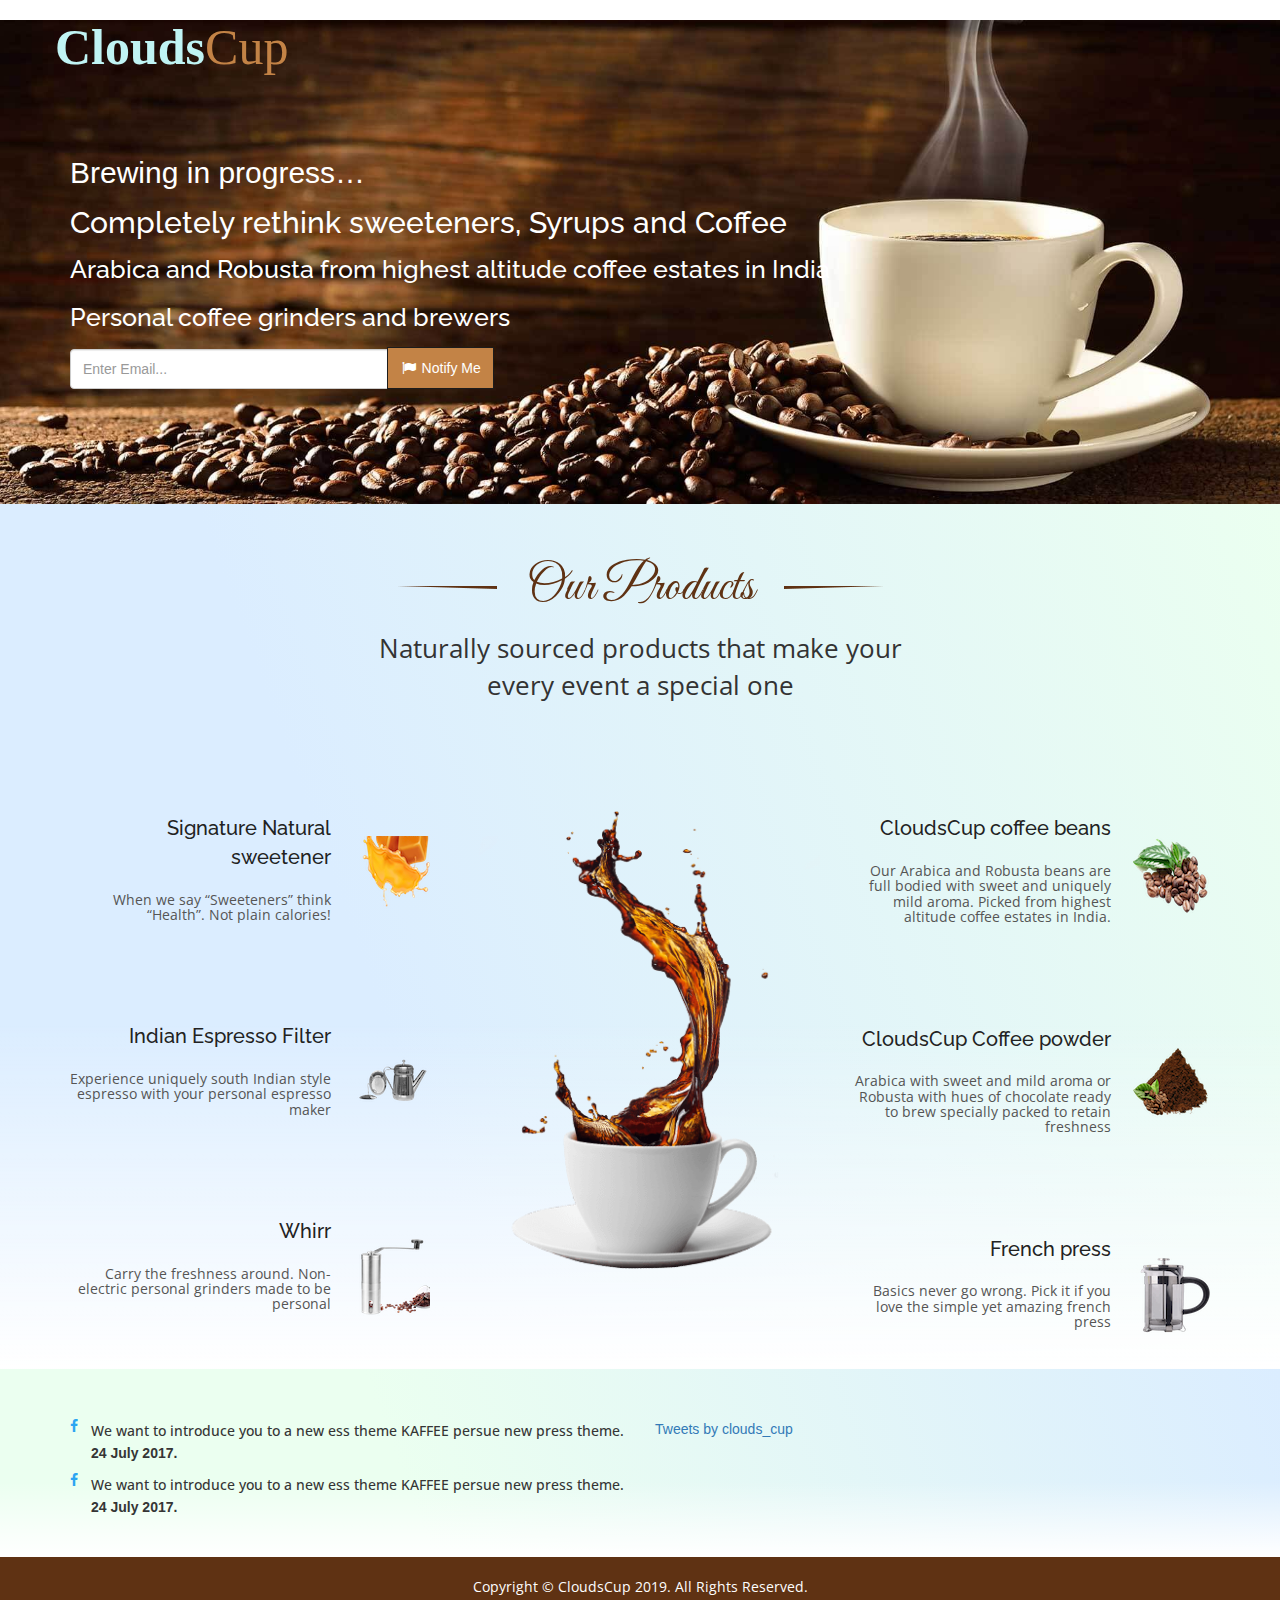
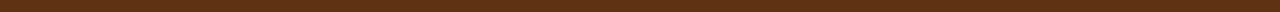
==== index.html @ 1d864129 "Update index.html" ====
﻿﻿<!DOCTYPE html>
<html lang="en">
<head>
<meta charset="UTF-8">
<meta name="viewport" content="width=320, initial-scale=1, user-scalable=yes">
    <title>CloudsCup </title>
    <link rel="icon" href="images/iconlogo.html"/>
    <link href="https://fonts.googleapis.com/css?family=Great+Vibes|Open+Sans:300,400,600,700,800|Raleway:200,300,400,500,600,700,900"
        rel="stylesheet"/>
    <link href="https://fonts.googleapis.com/css?family=Sacramento&amp;subset=latin-ext"
        rel="stylesheet"/>
    <link rel="stylesheet" href="css/bootstrap.min.css"/>
    <link rel="stylesheet" href="css/font-awesome.min.css"/>
    <!--<link rel="stylesheet" href="css/slick.css">-->
    <link rel="stylesheet" href="css/navbar_styleSheet.css"/>
   <!-- <link rel="stylesheet" type="text/css" href="fonts/font/flaticon.css">-->
<!--    <link rel="stylesheet" href="css/venobox.css">-->
    <link rel="stylesheet" href="css/style.css"/>
    <link rel="stylesheet" href="css/media.css"/>
</head>
<body>
    <!-- preloader start  -->
    <!--<div id="spinners">
        <div id="preloader_1">
            <span></span><span></span><span></span><span></span><span></span>
        </div>
    </div>-->
    <!-- preloader end  -->
    <!--  Navbar start-->
    <nav id="header" class="navbar navbar-fixed-top">
    <div id="header-container" class="container navbar-container">
      <div class="navbar-header">

        <a id="brand" class="navbar-brand" href="#">
          <h3 class="logomain"><b>Clouds</b><span class="logosubmain">Cup<span> </span></span></h3>

        </a>
      </div>

    </div>
  </nav>
    <!-- Navbar part end-->
    <!--Banner part start-->
    <section id="banner_part">
    <div class="banner_slide">
      <div class="banner_bg" style="background: url(images/banner.jpg) no-repeat center; background-size: cover">
        
        <div class="container">
          <div class="row">
            <div class="banner_text">
              <div class="col-md-9">
                <h1 class="mb-3 inprogress">Brewing in progress…</h1>

                <h2 class="bannertextone">Completely rethink sweeteners, Syrups and Coffee</h2>
                <h2 class="bannertexttwo">Arabica and Robusta from highest altitude coffee estates in India</h2>
                <h1 class="bannertextthree">Personal coffee grinders and brewers</h1>

                <form name="contactform" method="post" action="send_form_email.php" enctype="multipart/form-data" id="contactForm">
                  <div class="input-group col-md-6  m-t-1">

                    <input type="text" class="form-control" name="email" placeholder="Enter Email..." style="height:40px;">
                    <span class="input-group-btn">

                      <button class="btn btn-search" type="Submit" ><i class="fa fa-flag fa-fw"></i> Notify Me</button>
                    </span>

                  </div>
                </form>
              </div>
            </div>
            <div class="col-md-3">


            </div>
          </div>
        </div>
      </div>
    </div>

  </section>

    <section id="manu_part">
    <div class="container">
      <div class="row">
        <div class="upper_part menu-upper">
          <h4>Our Products</h4>
        </div>
        <div class="menu_part_text">
          <p>
              Naturally sourced products that make your every event a special one
          </p>
        </div>

        <div class="col-md-4 col-sm-6">
          <div class="tahsan tahsan2">
            <div class="cold_coffee margin_top">

              <div class="tahsan4">
                <p>Signature Natural sweetener
                </p>
              </div>
              <div class="clearfix"></div>
              <h6>When we say “Sweeteners” think “Health”. Not plain calories!</h6>


            </div>
            <div class="cold_coffee_img">
              <img src="images/syrup_1.png" alt="cold_coffee" class="img-responsive">
            </div>
          </div>
          <div class="tahsan tahsan2">
            <div class="cold_coffee margin_top">

              <div class="tahsan4">
                <p>Indian Espresso Filter</p>
              </div>
              <div class="clearfix"></div>
              <h6>Experience uniquely south Indian style espresso with your personal espresso maker</h6>

            </div>
            <div class="cold_coffee_img">
              <img src="images/indian_espresso_filter_1.png" alt="cold_coffee" class="img-responsive">
            </div>
          </div>
          <div class="tahsan tahsan2">
            <div class="cold_coffee margin_top">

              <div class="tahsan4">
                <p>Whirr</p>
              </div>
              <div class="clearfix"></div>
              <h6>Carry the freshness around. Non-electric personal grinders made to be personal
              </h6>

            </div>
            <div class="cold_coffee_img">
              <img src="images/whirr_1.png" alt="cold_coffee" class="img-responsive">
            </div>
          </div>


        </div>

        <div class="col-md-4 cup">
          <img src="images/cap.png" alt="cup" class="img-responsive">
        </div>

        <div class="col-md-4 col-sm-6">
          <div class="tahsan tahsan2">
            <div class="cold_coffee margin_top">

              <div class="tahsan4">
                <p>CloudsCup coffee beans</p>
              </div>
              <div class="clearfix"></div>
              <h6>Our Arabica and Robusta beans are full bodied with sweet and uniquely mild aroma. Picked from highest altitude coffee estates in India.</h6>

            </div>
            <div class="cold_coffee_img">
              <img src="images/cloudscup_beans_3.png" alt="cold_coffee" class="img-responsive">
            </div>
          </div>
          <div class="tahsan tahsan2">
            <div class="cold_coffee margin_top">
              <div class="tahsan4">
                <p>CloudsCup Coffee powder</p>
              </div>
              <div class="clearfix"></div>
              <h6>Arabica with sweet and mild aroma or Robusta with hues of chocolate ready to brew specially packed to retain freshness</h6>

            </div>
            <div class="cold_coffee_img">
              <img src="images/coffee_powder_1.png" alt="cold_coffee" class="img-responsive">
            </div>
          </div>
          <div class="tahsan tahsan2">
            <div class="cold_coffee margin_top">

              <div class="tahsan4">
                <p>French press</p>
              </div>
              <div class="clearfix"></div>
              <h6>Basics never go wrong. Pick it if you love the simple yet amazing french press</h6>

            </div>
            <div class="cold_coffee_img">
              <img src="images/french_press_1.png" alt="cold_coffee" class="img-responsive">
            </div>
          </div>
        </div>
      </div>
    </div>
  </section>
    <a href="#" class="back-top-btn"><span class="fa fa-arrow-up"></span></a>
    <footer id="footer_part">
    <div class="container">
      <div class="row">

        <div class="footer">
          <div class="col-md-6 col-sm-6">
            <div class="twitter-part">
              <div class="tweet1">
                <div class="t-icon">
                  <i class="fa fa-facebook"></i>
                </div>
                <div class="t-details">
                  <span>We want to introduce you to a new ess theme KAFFEE persue new press theme.</span>
                  <p> 24 July 2017.</p>
                </div>
              </div>
              <div class="clearfix"></div>
              <div class="tweet1">
                <div class="t-icon">
                  <i class="fa fa-facebook"></i>
                </div>
                <div class="t-details">
                  <span>We want to introduce you to a new ess theme KAFFEE persue new press theme.</span>
                  <p> 24 July 2017.</p>
                </div>
              </div>
            </div>
          </div>
          <div class="col-md-6 col-sm-6">
            <div class="twitter-part">
                <!-- <a class="twitter-timeline" data-width="500" data-height="300" href="https://twitter.com/clouds_cup?ref_src=twsrc%5Etfw">Tweets by clouds_cup</a> <script async src="https://platform.twitter.com/widgets.js" charset="utf-8"></script> -->
                <a class="twitter-timeline" data-width="400" data-height="400" data-theme="light" href="https://twitter.com/clouds_cup?ref_src=twsrc%5Etfw">Tweets by clouds_cup</a> <script async src="https://platform.twitter.com/widgets.js" charset="utf-8"></script>
              <div class="tweet1" style="display:none;">
                <div class="t-icon">
                  <i class="fa fa-twitter"></i>
                </div>
                <div class="t-details">
                  <span>We want to introduce you to a new ess theme KAFFEE persue new press theme.</span>
                  <p> 24 July 2017.</p>
                </div>
              </div>
              <div class="clearfix"></div>
              <div class="tweet1" style="display:none;">
                <div class="t-icon">
                  <i class="fa fa-twitter"></i>
                </div>
                <div class="t-details">
                  <span>We want to introduce you to a new ess theme KAFFEE persue new press theme.</span>
                  <p> 24 July 2017.</p>
                </div>
              </div>
            </div>
          </div>



        </div>
      </div>
    </div>
  </footer>
    <!-- Footer part end -->
    <!-- Footer-bottom -->
    <section id="footer-btm">
    <div class="container">
      <div class="row">
        <div class="footer-btm text-center">
          <p>Copyright &copy; CloudsCup 2019. All Rights Reserved.</p>
        </div>
      </div>
    </div>
  </section>

    <script type="text/javascript" src="js/jquery-1.12.4.min.js"></script>

    <script type="text/javascript" src="js/bootstrap.min.js"></script>

  <!--  <script type="text/javascript" src="js/slick.min.js"></script>

    <script type="text/javascript" src="js/waypoints.min.js"></script>

    <script type="text/javascript" src="js/counterup.min.js"></script>

    <script src="js/venobox.min.js"></script>-->
    <script type="text/javascript" src="js/custom.js"></script>


</body>

</html>
---- css/navbar_styleSheet.css ----
.navbar-brand {
    font-size: 24px;
}

.navbar-container {
    padding: 20px 0 20px 0;
}

.navbar.navbar-fixed-top.fixed-theme {
    /*background-color: #5f3213;
    border-color: #5f3213;
	padding: 10px 0px;
    box-shadow: 0 0 5px rgba(0,0,0,.8);*/
    background-color: #222;
    border-color: #080808;
    padding: 10px 0px;
    box-shadow: 0 0 5px rgba(0,0,0,.8);
}

.navbar-brand.fixed-theme {
    font-size: 18px;
}

.navbar-container.fixed-theme {
    padding: 0;
}

.navbar-brand.fixed-theme,
.navbar-container.fixed-theme,
.navbar.navbar-fixed-top.fixed-theme,
.navbar-brand,
.navbar-container{
    transition: 0.8s;
    -webkit-transition:  0.8s;
}
---- css/venobox.css ----
/* ------ venobox.css --------*/
.vbox-overlay *, .vbox-overlay *:before, .vbox-overlay *:after{
    -webkit-backface-visibility: hidden;
    -webkit-box-sizing:border-box;
    -moz-box-sizing:border-box;
    box-sizing:border-box;
}
.vbox-overlay{ 
    width: 100%;
    height: 100%;
    position: fixed;
    top: 0;
    left: 0;
    bottom: 0;
    z-index: 1040;
    opacity: 0;
    overflow-x: hidden;
    overflow-y: auto;
}

.vbox-preloader{
    position:absolute; 
    left: 0;
    right: 0;
    top: 0;
    bottom:0;
    display: -webkit-flex;
    -webkit-justify-content: center;
    -webkit-align-items: center;
    -webkit-align-content: center;
    display: flex;
    justify-content: center;
    align-items: center;
    align-content: center;
}
/* ----- navigation ----- */
.vbox-title{
    width: 100%;
    height: 40px;
    float: left;
    text-align: center;
    line-height: 28px;
    font-size: 12px;
    padding: 6px 40px;
    overflow: hidden;
    position: fixed;
    display: none;
    left: 0;
    z-index: 1050;
}
.vbox-close{
    cursor: pointer;
    position: fixed;
    top: -1px;
    right: 0;
    width: 50px;
    height: 40px;
    padding: 6px;
    display: block;
    background-position:10px center;
    overflow: hidden;
    font-size: 24px;
    line-height: 1;
    text-align: center;
    z-index: 1050;
}
.vbox-num{
    cursor: pointer;
    position: fixed;
    left: 0;
    height: 40px;
    display: block;
    overflow: hidden;
    line-height: 28px;
    font-size: 12px;
    padding: 6px 10px;
    display: none;
    z-index: 1050;
}
/* ----- navigation ARROWS ----- */
.vbox-next, .vbox-prev{
    position: fixed;
    top: 50%;
    margin-top: -15px;
    overflow: hidden;
    cursor: pointer;
    display: block;
    width: 45px;
    height: 45px;
    z-index: 1050;
}
.vbox-next span, .vbox-prev span{
    position: relative;
    width: 20px;
    height: 20px;
    border: 2px solid transparent;
    border-top-color: #B6B6B6;
    border-right-color: #B6B6B6;
    text-indent: -100px;
    position: absolute;
    top: 8px;
    display: block;
}
.vbox-prev{
    left: 15px;
}
.vbox-next{
    right: 15px;
}
.vbox-prev span{
    left: 10px;
    -ms-transform: rotate(-135deg);
    -webkit-transform: rotate(-135deg);
    transform: rotate(-135deg);
}
.vbox-next span{
    -ms-transform: rotate(45deg);
    -webkit-transform: rotate(45deg);
    transform: rotate(45deg);
    right: 10px;
}
/* ------- inline window ------ */
.vbox-inline{
    width: 420px;
    height: 315px;
    height: 80vh;
    padding: 10px;
    background: #fff;
    margin: 0 auto;
    overflow: auto;
    text-align: left;
}
/* ------- Video & iFrames window ------ */
.venoframe{
    max-width: 100%;
    width: 100%;
    border: none;
    width: 100%;
    height: 260px;
    height: 80vh;
}
.venoframe.vbvid{
    height: 260px;
}
@media (min-width: 768px) {
    .venoframe, .vbox-inline{
        width: 90%;
        height: 360px;
        height: 80vh;
    }
    .venoframe.vbvid{
        width: 640px;
        height: 360px;
    }
}
@media (min-width: 992px) {
    .venoframe, .vbox-inline{
        max-width: 1200px;
        width: 80%;
        height: 540px;
        height: 80vh;
    }
    .venoframe.vbvid{
        width: 960px;
        height: 540px;
    }
}
/* 
Please do NOT edit this part! 
or at least read this note: http://i.imgur.com/7C0ws9e.gif
*/
.vbox-open{
    overflow: hidden;
}
.vbox-container{
    position: relative;
    background: #000;
    width: 100%;
    max-width: 1200px;
    margin: 0 auto;
    padding: 0;
}
.vbox-content{
    text-align: center;
    float: left;
    width: 100%;
    position: relative;
    overflow: hidden;
    padding: 20px 10px;
}
.vbox-container img{
    max-width: 100%;
    height: auto;
}
.figlio{
    box-shadow: 0 0 12px rgba(0,0,0,0.19), 0 6px 6px rgba(0,0,0,0.23);
    max-width: 100%;
    text-align: initial;
}
.vbox-content {
    -webkit-overflow-scrolling:touch;
}
/* ---------- preloader ----------
 * SPINKIT 
 * http://tobiasahlin.com/spinkit/
-------------------------------- */
.sk-double-bounce,.sk-rotating-plane{width:40px;height:40px;margin:40px auto}.sk-rotating-plane{background-color:#333;-webkit-backface-visibility:visible;-moz-backface-visibility:visible;backface-visibility:visible;-webkit-animation:sk-rotatePlane 1.2s infinite ease-in-out;animation:sk-rotatePlane 1.2s infinite ease-in-out}@-webkit-keyframes sk-rotatePlane{0%{-webkit-transform:perspective(120px) rotateX(0) rotateY(0);transform:perspective(120px) rotateX(0) rotateY(0)}50%{-webkit-transform:perspective(120px) rotateX(-180.1deg) rotateY(0);transform:perspective(120px) rotateX(-180.1deg) rotateY(0)}100%{-webkit-transform:perspective(120px) rotateX(-180deg) rotateY(-179.9deg);transform:perspective(120px) rotateX(-180deg) rotateY(-179.9deg)}}@keyframes sk-rotatePlane{0%{-webkit-transform:perspective(120px) rotateX(0) rotateY(0);transform:perspective(120px) rotateX(0) rotateY(0)}50%{-webkit-transform:perspective(120px) rotateX(-180.1deg) rotateY(0);transform:perspective(120px) rotateX(-180.1deg) rotateY(0)}100%{-webkit-transform:perspective(120px) rotateX(-180deg) rotateY(-179.9deg);transform:perspective(120px) rotateX(-180deg) rotateY(-179.9deg)}}.sk-double-bounce{position:relative}.sk-double-bounce .sk-child{width:100%;height:100%;border-radius:50%;background-color:#333;opacity:.6;position:absolute;top:0;left:0;-webkit-animation:sk-doubleBounce 2s infinite ease-in-out;animation:sk-doubleBounce 2s infinite ease-in-out}.sk-double-bounce .sk-double-bounce2{-webkit-animation-delay:-1s;animation-delay:-1s}@-webkit-keyframes sk-doubleBounce{0%,100%{-webkit-transform:scale(0);transform:scale(0)}50%{-webkit-transform:scale(1);transform:scale(1)}}@keyframes sk-doubleBounce{0%,100%{-webkit-transform:scale(0);transform:scale(0)}50%{-webkit-transform:scale(1);transform:scale(1)}}.sk-wave{width:50px;height:40px;text-align:center;font-size:10px;margin:40px auto}.sk-wave .sk-rect{background-color:#333;height:100%;width:4px;margin:0 1px;display:inline-block;-webkit-animation:sk-waveStretchDelay 1.2s infinite ease-in-out;animation:sk-waveStretchDelay 1.2s infinite ease-in-out}.sk-wave .sk-rect1{-webkit-animation-delay:-1.2s;animation-delay:-1.2s}.sk-wave .sk-rect2{-webkit-animation-delay:-1.1s;animation-delay:-1.1s}.sk-wave .sk-rect3{-webkit-animation-delay:-1s;animation-delay:-1s}.sk-wave .sk-rect4{-webkit-animation-delay:-.9s;animation-delay:-.9s}.sk-wave .sk-rect5{-webkit-animation-delay:-.8s;animation-delay:-.8s}@-webkit-keyframes sk-waveStretchDelay{0%,100%,40%{-webkit-transform:scaleY(.4);transform:scaleY(.4)}20%{-webkit-transform:scaleY(1);transform:scaleY(1)}}@keyframes sk-waveStretchDelay{0%,100%,40%{-webkit-transform:scaleY(.4);transform:scaleY(.4)}20%{-webkit-transform:scaleY(1);transform:scaleY(1)}}.sk-three-bounce{margin:40px auto;width:100px;text-align:center}.sk-three-bounce .sk-child{width:16px;height:16px;background-color:#333;border-radius:100%;margin:4px;display:inline-block;-webkit-animation:sk-three-bounce 1.4s ease-in-out 0s infinite both;animation:sk-three-bounce 1.4s ease-in-out 0s infinite both}.sk-cube-grid,.sk-spinner-pulse{width:40px;height:40px;margin:40px auto}.sk-three-bounce .sk-bounce1{-webkit-animation-delay:-.32s;animation-delay:-.32s}.sk-three-bounce .sk-bounce2{-webkit-animation-delay:-.16s;animation-delay:-.16s}@-webkit-keyframes sk-three-bounce{0%,100%,80%{-webkit-transform:scale(0);transform:scale(0)}40%{-webkit-transform:scale(1);transform:scale(1)}}@keyframes sk-three-bounce{0%,100%,80%{-webkit-transform:scale(0);transform:scale(0)}40%{-webkit-transform:scale(1);transform:scale(1)}}.sk-spinner-pulse{background-color:#333;border-radius:100%;-webkit-animation:sk-pulseScaleOut 1s infinite ease-in-out;animation:sk-pulseScaleOut 1s infinite ease-in-out}@-webkit-keyframes sk-pulseScaleOut{0%{-webkit-transform:scale(0);transform:scale(0)}100%{-webkit-transform:scale(1);transform:scale(1);opacity:0}}@keyframes sk-pulseScaleOut{0%{-webkit-transform:scale(0);transform:scale(0)}100%{-webkit-transform:scale(1);transform:scale(1);opacity:0}}.sk-cube-grid .sk-cube{width:33.33%;height:33.33%;background-color:#333;float:left;-webkit-animation:sk-cubeGridScaleDelay 1.3s infinite ease-in-out;animation:sk-cubeGridScaleDelay 1.3s infinite ease-in-out}.sk-cube-grid .sk-cube1{-webkit-animation-delay:.2s;animation-delay:.2s}.sk-cube-grid .sk-cube2{-webkit-animation-delay:.3s;animation-delay:.3s}.sk-cube-grid .sk-cube3{-webkit-animation-delay:.4s;animation-delay:.4s}.sk-cube-grid .sk-cube4{-webkit-animation-delay:.1s;animation-delay:.1s}.sk-cube-grid .sk-cube5{-webkit-animation-delay:.2s;animation-delay:.2s}.sk-cube-grid .sk-cube6{-webkit-animation-delay:.3s;animation-delay:.3s}.sk-cube-grid .sk-cube7{-webkit-animation-delay:0ms;animation-delay:0ms}.sk-cube-grid .sk-cube8{-webkit-animation-delay:.1s;animation-delay:.1s}.sk-cube-grid .sk-cube9{-webkit-animation-delay:.2s;animation-delay:.2s}@-webkit-keyframes sk-cubeGridScaleDelay{0%,100%,70%{-webkit-transform:scale3D(1,1,1);transform:scale3D(1,1,1)}35%{-webkit-transform:scale3D(0,0,1);transform:scale3D(0,0,1)}}@keyframes sk-cubeGridScaleDelay{0%,100%,70%{-webkit-transform:scale3D(1,1,1);transform:scale3D(1,1,1)}35%{-webkit-transform:scale3D(0,0,1);transform:scale3D(0,0,1)}}.sk-wandering-cubes{margin:40px auto;width:40px;height:40px;position:relative}.sk-wandering-cubes .sk-cube{background-color:#333;width:10px;height:10px;position:absolute;top:0;left:0;-webkit-animation:sk-wanderingCube 1.8s ease-in-out -1.8s infinite both;animation:sk-wanderingCube 1.8s ease-in-out -1.8s infinite both}.sk-wandering-cubes .sk-cube2{-webkit-animation-delay:-.9s;animation-delay:-.9s}@-webkit-keyframes sk-wanderingCube{0%{-webkit-transform:rotate(0);transform:rotate(0)}25%{-webkit-transform:translateX(30px) rotate(-90deg) scale(.5);transform:translateX(30px) rotate(-90deg) scale(.5)}50%{-webkit-transform:translateX(30px) translateY(30px) rotate(-179deg);transform:translateX(30px) translateY(30px) rotate(-179deg)}50.1%{-webkit-transform:translateX(30px) translateY(30px) rotate(-180deg);transform:translateX(30px) translateY(30px) rotate(-180deg)}75%{-webkit-transform:translateX(0) translateY(30px) rotate(-270deg) scale(.5);transform:translateX(0) translateY(30px) rotate(-270deg) scale(.5)}100%{-webkit-transform:rotate(-360deg);transform:rotate(-360deg)}}@keyframes sk-wanderingCube{0%{-webkit-transform:rotate(0);transform:rotate(0)}25%{-webkit-transform:translateX(30px) rotate(-90deg) scale(.5);transform:translateX(30px) rotate(-90deg) scale(.5)}50%{-webkit-transform:translateX(30px) translateY(30px) rotate(-179deg);transform:translateX(30px) translateY(30px) rotate(-179deg)}50.1%{-webkit-transform:translateX(30px) translateY(30px) rotate(-180deg);transform:translateX(30px) translateY(30px) rotate(-180deg)}75%{-webkit-transform:translateX(0) translateY(30px) rotate(-270deg) scale(.5);transform:translateX(0) translateY(30px) rotate(-270deg) scale(.5)}100%{-webkit-transform:rotate(-360deg);transform:rotate(-360deg)}}
---- css/style.css ----
/*
Template Name: Kaffee - HTML Template
Author: Themepoo
Version: 1.01

Table of Content
----------------
1. Navbar
2. Banner
3. About
4. Counter
5. Today's menu
6. Gallery
7. Chef
8. Testimonial
9. Blog
10. Footer
11. Foot-bottom
*/

/*================
    Common CSS
===============*/
* {
    margin: 0px;
    padding: 0px;
    outline: none;
}
img {
    border: none;
}
ul,ol {
    list-style-type: none;
}
a {
    text-decoration: none;
}

/*================
    Navbar CSS
===============*/
.navbar-brand > img {
    margin-top: -15px;
}

.navbar-brand > h3 {
    margin-top: -15px;
}
.navbar-nav > li > a {
    color: #fff;
    transition: all linear .5s;
    font-family: 'Raleway', sans-serif;
    font-weight: 500;
    font-size: 16px;
}
.navbar-nav > li > a:hover {
    background: none;
    color: #da7e29;
}
.nav > li > a:focus {
    background: none;
}
.navbar-nav .active a{
    color: #da7e29;
}
.nav_margin {
    margin-top: 10px!important;
}
#header .form-control {
    background: transparent;
    border-radius: 0;
	color: #fff;
}
#header .input-group-btn > .btn {
    background: transparent;
     border-radius: 0;
}
#header .input-group-btn > .btn i {
    color: #fff;
}
.form-control:focus {
	border-color: #fff;
	outline: 0;
	-webkit-box-shadow: inset 0 1px 1px rgba(0),0 0 8px rgba(0);
	box-shadow: inset 0 1px 1px rgba(0),0 0 8px rgba(0);
}

/*================
    Banner CSS
===============*/
.banner_bg {
	padding-bottom: 115px;
    background-position: center;
    background-repeat: no-repeat;
    background-size: cover;
    width: 100%;
}

.banner_bg .overlay {
    padding: 98px 0px 113px 0px;
    width: 100%;
    height: 100%;
    content: '';
    top: 0;
    left: 0;
    background: rgba(0, 0, 0, .6);
    z-index: -1;
}

.banner_text {
    z-index: 2;
    margin-top: 60px;
}

.banner_text h2 {
   font-size: 38px;
    color: #FFFFFF;
    font-family: 'Raleway', sans-serif;
    /* font-weight: 500; */
    margin-top: 2%;
    /* padding-top: 115px*/
}

.banner_text h3 {
    font-size: 56px;
    color: #e49a11cf;
    /*margin: 10px;
    padding: 0px;*/
    margin-top:6%;
    font-family: 'Great Vibes', cursive;
}

.banner_text p {
    font-size: 14px;
    color: #FFFFFF;
    font-family: 'Open Sans', sans-serif;
    font-weight: 400;
    margin-top: 27px;
    margin-bottom: 60px;
    line-height: 24px;
}

.banner_text a {
    width: 127px;
    height: 52px;
    display: inline-block;
    background: rgba(255, 255, 255, 1.00);
    border-radius: 5px;
    color: #5f3213;
    font-size: 16px;
    font-family: 'Raleway', sans-serif;
    font-weight: 500;
    border: 1px solid transparent;
    margin-right: 20px;
    transition: all linear .5s;
    line-height: 52px;
    text-decoration: none;
    text-align: center;
    text-transform: uppercase;
}

.banner_text a:hover {
    color: #FFFFFF;
    background: none;
    border: 1px solid #FFFFFF;
}

.purchase {
    background: none!important;
    color: #FFFFFF!important;
    border: 1px solid #FFFFFF!important;
}

.purchase:hover {
    background: rgba(255, 255, 255, 1.00)!important;
    color: #5f3213!important;
}

/*================
    About CSS
===============*/
#about_part {
    padding-top: 93px;
}

.upper_part h4 {
    text-align: center;
    font-family: 'Great Vibes', cursive;
    font-size: 50px;
    position: relative;
    color: #5f3213;
}

.upper_part h4:after {
    content: url('../images/shaperight.png');
    position: relative;
    padding-left: 30px;
    top: -10px;
}

.upper_part h4:before {
    position: relative;
    top: -10px;
    content: url('../images/shapeleft.png');
    padding-right: 30px;
    margin-top: -10px;
}
.about_part_text p,.menu_part_text p {
    margin: auto;
    max-width: 550px;
    text-align: center;
    font-family: 'Open Sans', sans-serif;
    font-weight: 400;
    font-size: 26px;
    margin-top: 15px;
}

.flavour {
    max-width: 365px;
    margin: auto;
}

.flavour h5 {
    font-family: 'Raleway', sans-serif;
    font-weight: 500;
    font-size: 20px;
    text-align: center;
    color: #5f3213;
    margin-top: 45px;
}
.flavour p {
    font-family: 'Open Sans', sans-serif;
}
.flavour i {
    color: #5f3213;
    position: absolute;
    width: 60px;
    height: 60px;
    border: 1px solid #5f3213;
    text-align: center;
    line-height: 60px;
    font-size: 30px;
    border-radius: 50%;
    top: 200px;
    left: 555px;
    z-index: 999;
    background: #fff;
    transition: all linear .5s;
}
.hygienic h5 {
    font-family: 'Raleway', sans-serif;
    font-weight: 500;
    font-size: 20px;
    text-align: right;
    margin-top: 102px;
}

.hygienic p {
    margin: auto;
    max-width: 550px;
    text-align: right;
    font-family: 'Open Sans', sans-serif;
    font-weight: 400;
    font-size: 14px;
    margin-top: 19px;
}

.hygienic i {
    color: #5f3213;
    position: absolute;
    width: 60px;
    height: 60px;
    border: 1px solid #5f3213;
    text-align: center;
    line-height: 60px;
    font-size: 30px;
    border-radius: 50%;
    top: 126px;
    right: -135px;
    z-index: 999;
    background: #fff;
    transition: all linear .5s;
}

.discount {
    margin-right: 30px;
}

.discount h5 {
    font-family: 'Raleway', sans-serif;
    font-weight: 500;
    font-size: 20px;
    text-align: right;
    margin-top: 54px;
}

.discount p {
    margin: auto;
    max-width: 550px;
    text-align: right;
    font-family: 'Open Sans', sans-serif;
    font-weight: 400;
    font-size: 14px;
    margin-top: 19px;
}

.discount i {
    color: #5f3213;
    position: absolute;
    width: 60px;
    height: 60px;
    border: 1px solid #5f3213;
    text-align: center;
    line-height: 60px;
    font-size: 30px;
    border-radius: 50%;
    right: -49px;
    z-index: 999;
    background: #fff;
    text-align: center;
    top: 302px;
    transition: all linear .5s;
}

.coffee {
    width: 100%;
    height: 520px;
    border: 2px solid #5f3213;
    margin: 0px auto;
    border-radius: 50%;
    margin-top: 85px;
    position: relative;
    z-index: 1;
}

.coffee img {
    margin: auto;
    padding: 92px 92px 0px 92px;
}

.service h5 {
    font-family: 'Raleway', sans-serif;
    font-weight: 500;
    font-size: 20px;
    text-align: left;
    margin-top: 102px;
}

.service p {
    margin: auto;
    max-width: 550px;
    text-align: left;
    font-family: 'Open Sans', sans-serif;
    font-weight: 400;
    font-size: 14px;
    margin-top: 19px;
}

.service i {
    color: #5f3213;
    position: absolute;
    width: 60px;
    height: 60px;
    border: 1px solid #5f3213;
    text-align: center;
    line-height: 60px;
    font-size: 30px;
    border-radius: 50%;
    top: 130px;
    left: -123px;
    z-index: 999;
    background: #fff;
    transition: all linear .5s;
}

.behaved {
    margin-left: 30px;
}

.behaved h5 {
    font-family: 'Raleway', sans-serif;
    font-weight: 500;
    font-size: 20px;
    text-align: left;
    margin-top: 54px;
}

.behaved p {
    margin: auto;
    max-width: 550px;
    text-align: left;
    font-family: 'Open Sans', sans-serif;
    font-weight: 400;
    font-size: 14px;
    margin-top: 19px;
}

.behaved i {
    color: #5f3213;
    position: absolute;
    width: 60px;
    height: 60px;
    border: 1px solid #5f3213;
    text-align: center;
    line-height: 60px;
    font-size: 30px;
    border-radius: 50%;
    top: 300px;
    left: -48px;
    z-index: 999;
    background: #fff;
    transition: all linear .5s;
}

.flavour:hover i {
    background: #5f3213;
    color: #fff;
}
.hygienic:hover i {
    background: #5f3213;
    color: #fff;
}
.discount:hover i {
    background: #5f3213;
    color: #fff;
}
.service:hover i {
    background: #5f3213;
    color: #fff;
}
.behaved:hover i {
    background: #5f3213;
    color: #fff;
}

/*================
    Counter CSS
===============*/
.counter {
    width: 100%;
    background:url(../images/counter-bg.jpg);
    background-repeat: no-repeat;
    background-position: center;
    background-size: cover;
    position: absolute;
    margin-top: -183px;
    z-index: 999;
}
.counter .counter_overlay {
    background:rgba(0,0,0,0.7);
    width: 100%;
    height: 100%;
	padding-bottom: 60px;
}
.p-y-2 {
    padding-top: 10px;
}
.p-y-3 {
    padding-top: 45px;
    padding-bottom: 45px;
}
.m-b-1 {
    margin-bottom: 18px;
}
.m-t-1 {
    margin-top: 18px;
}
.single_counter{
    color: #fff;
    font-size:18px;
    font-family: 'Raleway', sans-serif;
    font-weight:500;
}

/*================
Today's Menu CSS
===============*/
#manu_part {
    padding-top: 46px;
    background: linear-gradient(180deg,hsla(0,0%,100%,0) 60%,#fff),linear-gradient(70deg,#dbedff 32%,#ebfff0);
}
.margin_top{
    margin-top: 60px;
}
.margin_top_1{
    margin-top: 10px;
}
.cold_coffee{
    float: left;
    max-width:261px;
    text-align: right;
    padding-bottom: 30px;
}
.cold_coffee p{
    font-size: 20px;
    color: #222222;
    font-family: 'Raleway', sans-serif;
    font-weight: 500;
}
.cold_coffee p span{
    color: #222222;
    font-size: 20px;
    margin-left: 92px;
}
.cold_coffee i{
    color: #ff3a3a;
    font-size: 14px;
    margin-right: 120px;
}
.cold_coffee i span{
    color: #353535;
    margin-left: 7px;
}
.star_bg span{
    color: #5f3213;
}
.cold_coffee h6{
    text-align: right;
    font-size: 14px;
    font-family: 'Open Sans', sans-serif;
    font-weight: 400;
    margin-top: 10px;
    color: #555555;
}
.cold_coffee_img{
    margin-top: 82px;
    float: right;
}
.chocolate_coffee_img{
    float: right;
    margin-top: 30px;
}
.americano_coffee_img{
    float: right;
    margin-top: 20px;
}
.cup{
    margin-top: 55px;
}
.tahsan3 {
    float: left;
}
.tahsan4 {
    float: right;
}
.black_caffee{
    margin-left: 300px;
}
.black_caffee p{
    font-size: 20px;
    color: #222222;
    font-family: 'Raleway', sans-serif;
    font-weight: 500;
}
.black_caffee  p span{
    color: #222222;
    font-size: 20px;
}
.black_caffee i{
    color: #ff3a3a;
    font-size: 14px;
    margin-right: 120px;
}
.black_caffee  i span{
    color: #353535;
    margin-left: 7px;
}
.star_bg span{
    color: #5f3213;
}
.black_caffee  h6{
    text-align:left;
    font-size: 14px;
    font-family: 'Open Sans', sans-serif;
    font-weight: 400;
    margin-top: 20px;
    margin-left: 15px;
    color: #555555;
}
.black_caffee_img {
    margin-top: 82px;
    float:left;
}

/*================
    Gallery CSS
===============*/
#gallery_part {
    padding-top: 100px;
    padding-bottom: 20px;
}
.galley-bg {
	/*background: url(../images/gallery-bg.jpg);*/
	background-position: center;
	background-repeat: no-repeat;
	background-size: cover;
	width: 100%;
	padding-top: 40px;
	padding-bottom: 80px;
}
#gallery_part .col-md-12 p {
    padding-bottom: 40px;
}
.img2 {
    margin-bottom: 10px;
}
.img1 {
    position: relative;
}
.img1:hover .port-overlay1 {
    opacity: 1;
}
.img1 img {
    width: 100%;
}
.port-overlay1 {
    position: absolute;
    width: 100%;
    height: 100%;
    left: 0;
    top: 0;
    background: rgba(0,0,0,0.7);
    opacity: 0;
    transition: all linear .3s;
}
.margin-port {
    margin-bottom: 30px;
}
.port-overlay1 i {
    font-size: 20px;
    color: #5f3213;
    width: 50px;
    height: 50px;
    border-radius: 50%;
    background: #fff;
    line-height: 50px;
    text-align: center;
    position: relative;
    top: 50%;
    left: 50%;
    transform: translateX(-50%)translateY(-50%);
}

.slick_prev {
    position: absolute;
    left: 46%;
    bottom:-50px;
    border: 1px solid #5f3213;
    color: #5f3213;
    width: 40px;
    height: 40px;
    text-align: center;
    line-height: 40px;
    font-size: 20px;
    cursor: pointer;
    border-radius: 50%;
    font-weight:lighter;
    transition: all linear .3s;
}
.slick_next{
    position: absolute;
    left: 51%;
    bottom:-50px;
    border: 1px solid #5f3213;
    color: #5f3213;
    width: 40px;
    height: 40px;
    text-align: center;
    line-height: 40px;
    font-size: 20px;
    cursor: pointer;
    border-radius: 50%;
    font-weight:lighter;
    transition: all linear .3s;
}
.slick_next:hover {
    background: #5f3213;
    color:#fff;
}
.slick_prev:hover {
    background: #5f3213;
    color:#fff;
}

/*================
    Chef CSS
===============*/
#chef_part {
    padding-top: 100px;
}
.shap_info_text h4{
    font-family:'Raleway', sans-serif;
    font-size: 20px;
    font-weight: 700;
    color: #222222;
}
.shap_info_text p{
    font-family:'Raleway', sans-serif;
    font-size: 16px;
    color: #353535;
}
.shap_info_text h6{
    font-family: 'Open Sans', sans-serif;
    font-size: 14px;
    color: #353535;
	line-height: 30px;
	max-width: 440px;
}
.shap_info_text i{
    color: #5f3213;
}
.shap_info_text h3{
    margin-top: 20px;
    font-family: 'Great Vibes', cursive;
    font-size: 20px;
    text-align: right;
    margin-right: 5px;
}
.shap_info_text h5{
    margin-top: 34px;
    font-size: 20px;
    font-family:'Raleway', sans-serif;
    font-weight: 700;
    color: #353535;
}
.shap_info_text span{
    width: 30px;
    height: 30px;
    border: 1px solid #5f3213;
    border-radius: 50%;
    text-align: center;
    line-height: 30px;
    color: #353535;
    transition: all linear .3s;
	margin-right: 10px;
}
.shap_info_text span:hover{
    color: #fff;
    background: #5f3213;
}
.image1{
    margin-top: 80px;
    margin-right: 8px;
    margin-left: 8px;
    opacity: .5;
    transition: all .5s;
}
.image1 img
{
    width: 100%;
}
.image1.slick-center{
    opacity: 1;
    box-shadow: 0px 0px 10px #555;
    transform: translateY(-20px);
    -webkit-transform: translateY(-20px);
}

/*================
  Testimonial CSS
===============*/
#testimonial_part{
    padding-top: 95px;
}
.testimonial_background
{
    background: url(../images/testimonial_background.png) no-repeat center;
    background-size: cover;
    position: relative;
    height: 430px;
}
.overlay{
    position: absolute;
    top: 0;
    left: 0;
    background: rgba(0, 0, 0, 0.6);
    width: 100%;
    height: 100%;
}
.image_background{
    margin: auto;
    margin-top: 30px;
}
.image_background img {
	margin: auto;
	border: 7px solid #80776d;
	border-radius: 50%;
	z-index: 99;
	position: absolute;
	top: -15%;
	left: 50%;
	transform: translateX(-50%);
}
.clent .col-md-6 {
    margin-top: 70px;
}
.text_background {
	background: #fff;
	padding-top: 40px;
	text-align: center;
	position: relative;
	padding-bottom: 20px;
}
.menu_part_text p {
    padding-bottom: 50px;
}
.text_background h4{
    text-align: center;
    z-index: -1;
}
.text_background span{
    color: #5f3213;
    text-align: center;
}
.text_background h6{
    text-align: center;
    font-family:'Raleway', sans-serif;
    font-size: 16px;
}
.text_background p{
    text-align: center;
    font-size: 16px;
    font-family: 'Open Sans', sans-serif;
    padding: 0 20px;
}
.slick_prev2 {
    position: absolute;
    left: 46%;
    bottom:-70px;
    border: 1px solid #fff;
    color: #fff;
    width: 40px;
    height: 40px;
    text-align: center;
    line-height: 40px;
    font-size: 20px;
    cursor: pointer;
    border-radius: 50%;
    font-weight:lighter;
	transition: all linear .3s;
}
.slick_next2 {
    position: absolute;
    left: 51%;
    bottom:-70px;
    border: 1px solid #fff;
    color: #fff;
    width: 40px;
    height: 40px;
    text-align: center;
    line-height: 40px;
    font-size: 20px;
    cursor: pointer;
    border-radius: 50%;
    font-weight:lighter;
	transition: all linear .3s;
}
.slick_prev2:hover {
	background: #fff;
	color: #5f3213;
}
.slick_next2:hover {
	background: #fff;
	color: #5f3213;
}

/*================
    Blog CSS
===============*/
#blog {
    padding-top: 95px;
}
.blog-1 {
	margin-bottom: 30px;
}
.blog-img {
	float: left;
}
.blog-text {
	float: left;
	background: #ddd;
}
.blog-text  {
	width: 385px;
	padding-left: 25px;
	padding-bottom: 23px;
}
.blog-text h4 {
	font-size: 20px;
	font-family:'Raleway', sans-serif;
	padding-top: 20px;
}
.blog-text i span {
	font-size: 14px;
	margin-left: 10px;
	font-family:'Raleway', sans-serif;
}
.blog-text i {
	font-size: 14px;
	margin-right: 10px;
}
.blog-text p {
	font-family: 'Open Sans', sans-serif;
    font-size: 14px;
	margin-top: 20px;
	padding-bottom: 20px;
	max-width: 320px;
	text-align: left;
}
.blog-text a {
	font-family: 'Open Sans', sans-serif;
    font-size: 16px;
	text-align: left;
	color: #7a5841;
	text-decoration: none;
}

/*================
    Newsletter CSS
===============*/
.newsletter{
    background: #fff9f3;
	padding-bottom: 70px;
	border-bottom: 1px solid #cab7a8;
}
.newsletter i{
    font-size: 50px;
    color: #353535;
	vertical-align: middle
}
.newsletter span{
    font-size: 40px;
    color: #353535;
    font-family:'Raleway', sans-serif;
    font-weight: 300;
	text-transform: uppercase;
}
.newsletter p{
    font-size: 14px;
    color: #353535;
    font-family:'Raleway', sans-serif;
    margin-left: 55px;
	margin-top: -15px;
}
.newsletter .form-group .form-control {
	border-radius: 0;
	border-color: #bcb8b4;
}
.newsletter {
	padding-top: 50px;
}
.form_margin{
    margin-top: 15px;
}
.mail {
	position: relative;
}
.mail i {
	font-size: 16px!important;
}
.sub-btn {
	position: absolute;
	top: 0;
	right: 15px;
	border-radius: 0;
	border-color: #bcb8b4
}

/*================
    Footer CSS
===============*/
#footer_part{
   background: linear-gradient(180deg,hsla(0,0%,100%,0) 60%,#fff),linear-gradient(70deg,#ebfff0 32%,#dbedff);
	padding-bottom: 30px;
	/*background: url(../images/footer.jpg);*/
	background-position: center;
	background-size: cover;
	background-repeat: no-repeat;
	/*margin-top: 100px;*/
	position: relative;
}
.footer {
	padding-top: 50px;
}
.contact_part h5{
    font-size: 20px;
    color: #222222;
    font-family:'Raleway', sans-serif;
    font-weight: 500;
	padding-bottom: 30px;
	text-transform: uppercase;
}
.contact_part i {
    font-size: 14px;
    margin-bottom: 5px;
}
.contact_part i span{
    font-size: 14px;
    color: #222222;
    font-family:'Raleway', sans-serif;
    margin-left: 24px;
    line-height: 24px;
}
.contact_part a {
    text-decoration: none;
    color: #222222;
    transition: all linear .5s;
}
.contact_part a:hover {
    color: #da7e29;
}
.contact_part p{
    color: #222222;
    font-family:'Raleway', sans-serif;
}
.twitter-part h5 {
	font-size: 20px;
    color: #222222;
    font-family:'Raleway', sans-serif;
    font-weight: 500;
	padding-bottom: 30px;
	text-transform: uppercase;
}
.t-icon{
	float: left;
}
.t-details {
	float: right;
	width: 534px;
}
.t-icon i{
	font-size: 14px;
	color: #2ba5f2;
}
.t-details span {
	font-size: 14px;
	font-family: 'Open Sans', sans-serif;
	color: #353535;
	font-weight: 500;
	line-height: 24px;
}
.t-details p {
	color: #353535;
	font-weight: 600;
	font-size: 14px;
}
.opening h5 {
	font-size: 20px;
    color: #222222;
    font-family:'Raleway', sans-serif;
    font-weight: 500;
	padding-bottom: 30px;
	text-transform: uppercase;
}
.day {
	float: left;
}

.day p {
	font-size: 14px;
	font-family: 'Open Sans', sans-serif;
	color: #353535;
	line-height: 24px;
}
.day span {
	font-size: 14px;
	font-family: 'Open Sans', sans-serif;
	color: #353535;
	line-height: 24px;
    margin-left: 10px;
}
.insta-img img {
	float: left;
	margin-right: 7px;
	margin-bottom: 7px;
}
.instagram-part h5 {
	font-size: 20px;
    color: #222222;
    font-family:'Raleway', sans-serif;
    font-weight: 500;
	padding-bottom: 30px;
	text-transform: uppercase;
}

.back-top-btn {
    position: fixed;
    bottom: 20px;
    right: 20px;
    height: 40px;
    width: 40px;
    line-height: 40px;
    border-radius: 5px;
    text-align: center;
    font-size: 16px;
    text-transform: capitalize;
    z-index: 999;
    display: none;
    background: #da7e29;
    color: #fff;
    transition: all .5s;
}
.back-top-btn:hover {
    background: #353535;
    color: #fff;
}
.back-top-btn:focus {
    color: #fff;
}

/*================
    Foot-bottom CSS
===============*/
#footer-btm {
	background: #5f3213;
	height: 55px;
}
.footer-btm p {
	font-size: 14px;
	color: #fefefe;
	font-family: 'Open Sans', sans-serif;
	padding-top: 20px;
}


/*================
    Preloader CSS
===============*/

body{
    position: relative;
}

#spinners{
	position:absolute;
    height: 100%;
    width: 100%;
    background: #fff;
    z-index: 9999;
    left: 0;
    top: 0;
}
#preloader_1{
    position:fixed;
    left: 50%;
    top: 50%;
    width: 60px;
    transform: translateX(-50%) translateY(-50%);
}
#preloader_1 span{
	display:block;
	bottom:0px;
	width: 9px;
	height: 5px;
	position:absolute;
-webkit-animation: preloader_1 1.5s	 infinite ease-in-out;
-moz-animation: preloader_1 1.5s	 infinite ease-in-out;
-ms-animation: preloader_1 1.5s	 infinite ease-in-out;
-o-animation: preloader_1 1.5s	 infinite ease-in-out;
animation: preloader_1 1.5s	 infinite ease-in-out;

}
#preloader_1 span:nth-child(2){
left:11px;
-webkit-animation-delay: .2s;
-moz-animation-delay: .2s;
-ms-animation-delay: .2s;
-o-animation-delay: .2s;
animation-delay: .2s;

}
#preloader_1 span:nth-child(3){
left:22px;
-webkit-animation-delay: .4s;
-moz-animation-delay: .4s;
-ms-animation-delay: .4s;
-o-animation-delay: .4s;
animation-delay: .4s;
}
#preloader_1 span:nth-child(4){
left:33px;
-webkit-animation-delay: .6s;
-moz-animation-delay: .6s;
-ms-animation-delay: .6s;
-o-animation-delay: .6s;
animation-delay: .6s;
}
#preloader_1 span:nth-child(5){
left:44px;
-webkit-animation-delay: .8s;
-moz-animation-delay: .8s;
-ms-animation-delay: .8s;
-o-animation-delay: .8s;
animation-delay: .8s;
}
@-webkit-keyframes preloader_1 {
    0% {height:5px;-webkit-transform:translateY(0px);background:#e6a24a;}
    25% {height:30px;-webkit-transform:translateY(15px);background:#cf680a;}
    50% {height:5px;-webkit-transform:translateY(0px);background:#e6a24a;}
    100% {height:5px;-webkit-transform:translateY(0px);background:#e6a24a;}
}

@-moz-keyframes preloader_1 {
    0% {height:5px;-moz-transform:translateY(0px);background:#e6a24aed;}
    25% {height:30px;-moz-transform:translateY(15px);background:#cf680a;}
    50% {height:5px;-moz-transform:translateY(0px);background:#e6a24a;}
    100% {height:5px;-moz-transform:translateY(0px);background:#e6a24ad;}
}

@-ms-keyframes preloader_1 {
    0% {height:5px;-ms-transform:translateY(0px);background:#e6a24a;}
    25% {height:30px;-ms-transform:translateY(15px);background:#cf680a;}
    50% {height:5px;-ms-transform:translateY(0px);background:#e6a24a;}
    100% {height:5px;-ms-transform:translateY(0px);background:#e6a24a;}
}

@keyframes preloader_1 {
    0% {height:5px;transform:translateY(0px);background:#e6a24a;}
    25% {height:30px;transform:translateY(15px);background:#cf680a;}
    50% {height:5px;transform:translateY(0px);background:#e6a24a;}
    100% {height:5px;transform:translateY(0px);background:#cf680a;}
}

a:hover {
     color: #FFFF!important;
    text-decoration: none!important;
}

.morebutton{    float: right;
    background-color: #da7e29;
    color: #fff;
    padding: 5px 12px;
    font: normal 16px/20px 'Roboto Condensed';
    text-transform: uppercase;
    display: inline-block;
    margin-top: 10px;
    margin-bottom: 10px;}    /* custom css */         .btn-search {
      background: #c38346;
      border-radius: 0;
      color: #fff;
      border-width: 1px;
      border-style: solid;
      border-color: #1c1c1c;
      height: 42px;
    margin-top: -2px;
    }

    .btn-search:link,
    .btn-search:visited {
      color: #fff;
    }

    .btn-search:active,
    .btn-search:hover {
      background: #1c1c1c;
      color: #fff;
    }        .logomain    {    	font-size: 50px;
    color:#C0F4F4;

    padding: 0px;
    font-family:cursive}    .logosubmain    {    	 color: #c38346;}.inprogress
{
	 FONT-SIZE: 30PX;
    margin-top: 9%;
    COLOR: WHITE;}
    
    .bannertextone
{
	 font-size: 30px!important;}
     .bannertexttwo
{
	font-size: 25px!important;}
     .bannertextthree
{
	 font-size: 25px;
    color: WHITE;
    font-family: 'Raleway', sans-serif;}
---- css/media.css ----
/* ========= 
    media Queries max width 992px 
========= */

@media (min-width: 992px) and (max-width: 1199px)
{
	.navbar-nav > li > a
	{
		font-size: 14px;
	}
	.navbar-form .input-group
	{
		width: 160px;
	}
	.navbar-brand > img
	{
		margin-top: -18px;
	}

	.flavour i
	{
		left: 50%;
		transform: translateX(-50%);
	}
	.hygienic h5, .behaved h5, .service h5, .discount h5
	{
		font-size: 16px;
	}
	.hygienic p, .discount p, .service p, .behaved p
	{
		font-size: 12px;
	}
	.discount h5, .behaved h5
	{
		margin-top: 25px;
	}
	.discount i, .behaved i
	{
		top: 260px;
	}
	.discount i
	{
		right: -53px;
	}
	.behaved i
	{
		left: -53px;
	}
	.hygienic i
	{
		right: -120px;
	}
	.service i
	{
		left: -120px;
	}
	.coffee img
	{
		padding: 132px 92px 0px 92px;
	}

	/* counter */
	.counter
	{
		margin-top: -210px;
	}
	.single_counter
	{
		font-size: 14px;
	}
	.p-y-2
	{
		padding-top: 20px;
		padding-bottom: 20px;
	}
	/* menu party */
	.cold_coffee_img
	{
		margin-top: 0;
		margin-right: 100px;
	}
	.cup
	{
		margin-top: 249px;
	}
	/* testimonial */
	.slick_prev2
	{
		left: 45%;
	}
	/* blog part */
	.blog-text
	{
		width: 285px;
	}
	.blog-text h4
	{
		font-size: 18px;
		padding-top: 5px;
	}
	.blog-text p
	{
		margin-top: 10px;
		padding-bottom: 7px;
		max-width: 240px;
	}
	.slick_prev
	{
		left: 45%;
	}
	/* newsletter */
	.newsletter span
	{
		font-size: 34px;
	}
	.newsletter p
	{
		font-size: 13px;
	}
	.image1
	{
		margin-left: 5px;
	}
	.t-details
	{
		width: 190px;
	}


}

/* ============== 
    media min-width: 768px 
=============== */

@media (min-width: 768px) and (max-width: 991px)
{
	/* nav part */
	.navbar-brand > img
	{
		margin-top: -25px;
	}
	.navbar-form .input-group
	{
		width: 95px;
	}
	.navbar-form .input-group .btn
	{
		padding: 6px 5px;
	}
	.nav_margin
	{
		margin-top: 3px !important;
	}
	.nav > li > a
	{
		padding: 8px 9px;
	}
	.navbar-nav > li > a
	{
		font-size: 12px;
	}
	.navbar.navbar-fixed-top.fixed-theme
	{
		padding: 0px 0px;
		padding-top: 15px;
	}
	/* about part */
	#about_part
	{
		padding-bottom: 90px;
	}
	.flavour i
	{
		top: -70px;
		left: 50%;
		transform: translateX(-50%);
	}
	.hygienic i
	{
		top: 30px;
		left: 50%;
		transform: translateX(-50%);
	}
	.hygienic h5, .hygienic p
	{
		text-align: center;
	}
	.discount
	{
		padding-top: 50px;
	}
	.discount i
	{
		top: 235px;
		left: 50%;
		transform: translateX(-50%);
	}
	.flavour
	{
		margin-top: 100px;
	}
	.discount
	{
		margin-right: 0;
	}
	.discount h5, .discount p
	{
		text-align: center;
	}
	.service
	{
		padding-bottom: 50px;
	}
	.service i
	{
		top: 30px;
		left: 50%;
		transform: translateX(-50%);
	}
	.service h5, .service p
	{
		text-align: center;
	}
	.behaved i
	{
		top: 235px;
		left: 50%;
		transform: translateX(-50%);
	}
	.behaved h5, .behaved p
	{
		text-align: center;
	}
	.behaved
	{
		padding-bottom: 0px;
	}
	.behaved
	{
		margin-left: 0;
	}
	.coffee
	{
		display: none;
	}
	.mar-top
	{
		margin-top: 20px;
	}
	.counter
	{
		position: relative;
		z-index: 999;
		margin-top: 0;
	}
	/* menu part */
	.menu-upper
	{
		margin-top: 0px;
		margin-bottom: 0px;
	}
	.cup
	{
		display: none;
	}
	.cold_coffee
	{
		float: left;
		padding-bottom: 0;
		margin-right: 25px;
		max-width: 100%;
	}
	.cold_coffee_img
	{
		float: left;
		margin-top: 25px;
		position: relative;
		left: 50%;
		transform: translate(-50%);
	}
	.tahsan2
	{
		margin-top: 0px;
	}
	/* gallery part */
	.img1
	{
		margin-bottom: 30px;
	}
	.slick_prev
	{
		left: 45%;
		transform: translateX(-45%);
	}
	.slick_next
	{
		left: 55%;
		transform: translateX(-55%);
	}
	.shap_info_text h5
	{
		margin-top: 0;
	}
	/* chef part */
	.image1.slick-center
	{
		transform: translateY(0);
		-webkit-transform: translateY(0);
	}
	.shap_info_text h4
	{
		margin-top: 110px;
	}
	/* testimonial part */
	.testimonial_background
	{
		height: 470px;
	}
	.slick_prev2
	{
		left: 45%;
		transform: translateX(-45%);
	}
	.slick_next2
	{
		left: 55%;
		transform: translateX(-55%);
	}
	/* blog part */
	.blog-img img
	{
		margin-left: 83px;
	}
	/* newsletter part */
	.newsletter
	{
		border-bottom: none;
		padding-bottom: 0;
	}
	.newsletter .form-group .form-control
	{
		margin-bottom: 20px;
	}
	/* footer part */
	.t-details
	{
		float: left;
		margin-left: 20px;
	}
	.opening
	{
		margin-top: 30px;
	}
	.instagram-part
	{
		margin-top: 30px;
	}
.inprogress
	{
		
		margin-top: 15%;
	}
}

/* ============== 
    media 767 
=============== */

@media (max-width: 767px)
{
	/* Common css */
	.upper_part h4
	{
		font-size: 40px;
	}
	/* navbar part */
	.navbar-brand > img
	{
		margin-left: 10px;
		margin-top: -25px !important;
	}
	.navbar-toggle
	{
		background: #fff;
		transition: all linear .3s;
		-webkit-transition: all linear .3s;
	}
	.navbar-toggle:hover
	{
		background: #da7e29;
	}
	.navbar-toggle .icon-bar
	{
		background: #222222;
	}
	.container-fluid > .navbar-collapse, .container-fluid > .navbar-header, .container > .navbar-collapse, .container > .navbar-header
	{
		margin-right: 0;
		margin-left: 0;
		margin-top: 10px;
	}
	.navbar-right
	{
		background: #222222;
		text-align: center;
	}
	.navbar-nav > li > a::after
	{
		width: 14%;
		bottom: -6px;
		left: 43%;
	}
	.navbar-nav > li > a
	{
		padding-top: 10px;
		padding-bottom: 4px;
	}
	.fixed-theme .navbar-nav > li > a
	{
		padding-top: 15px;
		padding-bottom: 0;
	}
	.fixed-theme .navbar-nav > li > a::after
	{
		bottom: -9px;
	}
	.navbar-form
	{
		padding: 10px 15px;
		margin-right: 0;
		margin-bottom: 0;
		margin-left: 0;
		border-top: none;
		border-bottom: none;
		box-shadow: inset 0 0px 0 rgba(255, 255, 255, .1), 0 0px 0 rgba(255, 255, 255, .1);
	}

	/* banner part */
	.banner_text h2
	{
		font-size: 26px !important;
		padding-top: 0px;
	}
	.banner_text h3
	{
		font-size: 100px;
	}
	.banner_text a
	{
		width: 110px;
		font-size: 14px;
		margin-left: 10px;
	}

	/* about part */
	.flavour
	{
		margin-top: 100px;
	}
	.flavour i
	{
		top: -80px;
		left: 50%;
		transform: translateX(-50%);
	}
	.hygienic h5
	{
		text-align: center;
	}
	.hygienic p
	{
		text-align: center;
	}
	.hygienic i
	{
		top: -80px;
		left: 50%;
		transform: translateX(-50%);
	}
	.discount
	{
		margin-top: 100px;
	}
	.discount
	{
		margin-right: 0;
	}
	.discount h5
	{
		text-align: center;
	}
	.discount p
	{
		text-align: center;
	}
	.discount i
	{
		top: 100px;
		left: 50%;
		transform: translateX(-50%);
	}
	.coffee
	{
		display: none;
	}
	.service h5
	{
		text-align: center;
	}
	.service p
	{
		text-align: center;
	}
	.service i
	{
		left: 50%;
		transform: translateX(-50%);
		top: -80px;
	}
	.behaved
	{
		margin-left: 0;
		margin-top: 100px;
	}
	.behaved h5
	{
		text-align: center;
	}
	.behaved p
	{
		text-align: center;
	}
	.behaved i
	{
		left: 50%;
		transform: translateX(-50%);
		top: 100px;
	}
	#about_part
	{
		padding-bottom: 250px;
	}
	/* menu item  part */
	#manu_part
	{
		/*margin-top: 400px;*/
	}
	.menu_part_text p
	{
		padding-bottom: 0;
		margin-bottom: 30px;
	}
	.cold_coffee
	{
		float: left;
		max-width: 100%;
		text-align: center;
		padding-bottom: 30px;
	}
	.cold_coffee_img
	{
		float: none;
		margin: 0 auto;
		text-align: center;
		margin-top: 30px;
	}
	.cold_coffee_img img
	{
		display: inline-block;
		margin-top: 80px;
		margin-left: 0px;
	}
	.cold_coffee
	{
		margin-left: 15px;
	}
	.cup img
	{
		margin: auto;
	}
	/* Testimonial */
	.testimonial_background
	{
		height: 470px;
	}
	.slick_prev2
	{
		left: 45%;
		transform: translateX(-45%);
	}
	.slick_next2
	{
		left: 55%;
		transform: translateX(-55%);
	}
	/* Gallery part */
	.img1
	{
		margin-bottom: 30px;
	}
	.port-overlay1 i
	{
		font-size: 16px;
		width: 30px;
		height: 30px;
		line-height: 30px;
	}
	.slick_prev
	{
		left: 45%;
		transform: translateX(-45%);
	}
	.slick_next
	{
		left: 55%;
		transform: translateX(-55%);
	}
	/* blog part */
	.blog-1
	{
		margin-bottom: 30px;
		margin-top: 30px;
	}
	.blog-img img
	{
		display: none;
	}
	.blog-text
	{
		margin: auto;
		float: none;
	}
	/* chef part */
	.image1.slick-center
	{
		transform: translateY(0);
		-webkit-transform: translateY(0);
	}
	.shap_info_text h5
	{
		margin-top: 0;
	}
	/* newsletter part */
	.newsletter
	{
		border-bottom: none;
		padding-bottom: 0;
	}
	.newsletter .form-group .form-control
	{
		margin-bottom: 20px;
	}
	/* footer part */
	.t-details, .hours
	{
		margin-bottom: 20px;
	}
	.contact_part i
	{
		margin-left: 0;
		margin-right: 10px;
	}
	.contact_part i span
	{
		margin-left: 18px;
	}
	.t-details
	{
		width: 100%;
	}
	.instagram-part
	{
		float: right;
		margin-top: -70px;
	}
	.insta-img
	{
		width: 300px;
	}
	.twitter-part h5
	{
		margin-top: 30px;
	}
	.inprogress
	{
		font-size: 26px !important;
		margin-top: 30%;
	}

	.cold_coffee h6
	{
		text-align: center !important;
	}

	.tahsan4
	{
		float: none !important;
	}
	.margin_top
	{
		margin-top:20px!important;
	}
.menu_part_text p
{
	font-size:20px!important;
	}
}

/* =========== 
	meadia for only 480px 
		=========== */

@media (max-width: 480px)
{
	.discount i
	{
		top: 120px;
	}
	.behaved i
	{
		top: 100px;
	}
	.cold_coffee
	{
		margin-left: 0;
	}
	.cold_coffee_img img
	{
		margin-left: 0;
	}
	.slick_prev, .slick_prev2
	{
		left: 43%;
		transform: translateX(-45%);
	}
	.slick_next, .slick_next2
	{
		left: 57%;
		transform: translateX(-55%);
	}
	.instagram-part
	{
		float: left;
		margin-top: 0;
	}

	.upper_part h4::before
	{
		display: none;
	}
	.upper_part h4::after
	{
		display: none;
	}
}
@media (max-width: 439px)
{
	.cold_coffee_img img
	{
		margin-top: 0;
	}
}
/* ========== 
	meadia for only 320px 
		  ========== */

@media (max-width: 320px)
{

	.discount i
	{
		top: 140px;
	}
	.behaved i
	{
		top: 140px;
	}
	.cold_coffee
	{
		margin-left: 0;
	}
	.cold_coffee_img
	{
		margin-top: 0;
	}
	.cold_coffee_img img
	{
		display: inline-block;
		margin-top: 0;
		margin-left: 0;
	}
	.margin_top
	{
		margin-top: 35px;
	}
	.blog-text
	{
		width: auto;
	}
	.slick_prev, .slick_prev2
	{
		left: 40%;
		transform: translateX(-45%);
	}
	.slick_next, .slick_next2
	{
		left: 60%;
		transform: translateX(-55%);
	}
	.instagram-part
	{
		float: left;
		margin-top: 0;
	}
	.newsletter i
	{
		font-size: 40px;
	}
	.newsletter span
	{
		font-size: 30px;
	}
	.newsletter p
	{
		font-size: 13px;
		margin-left: 44px;
	}

}
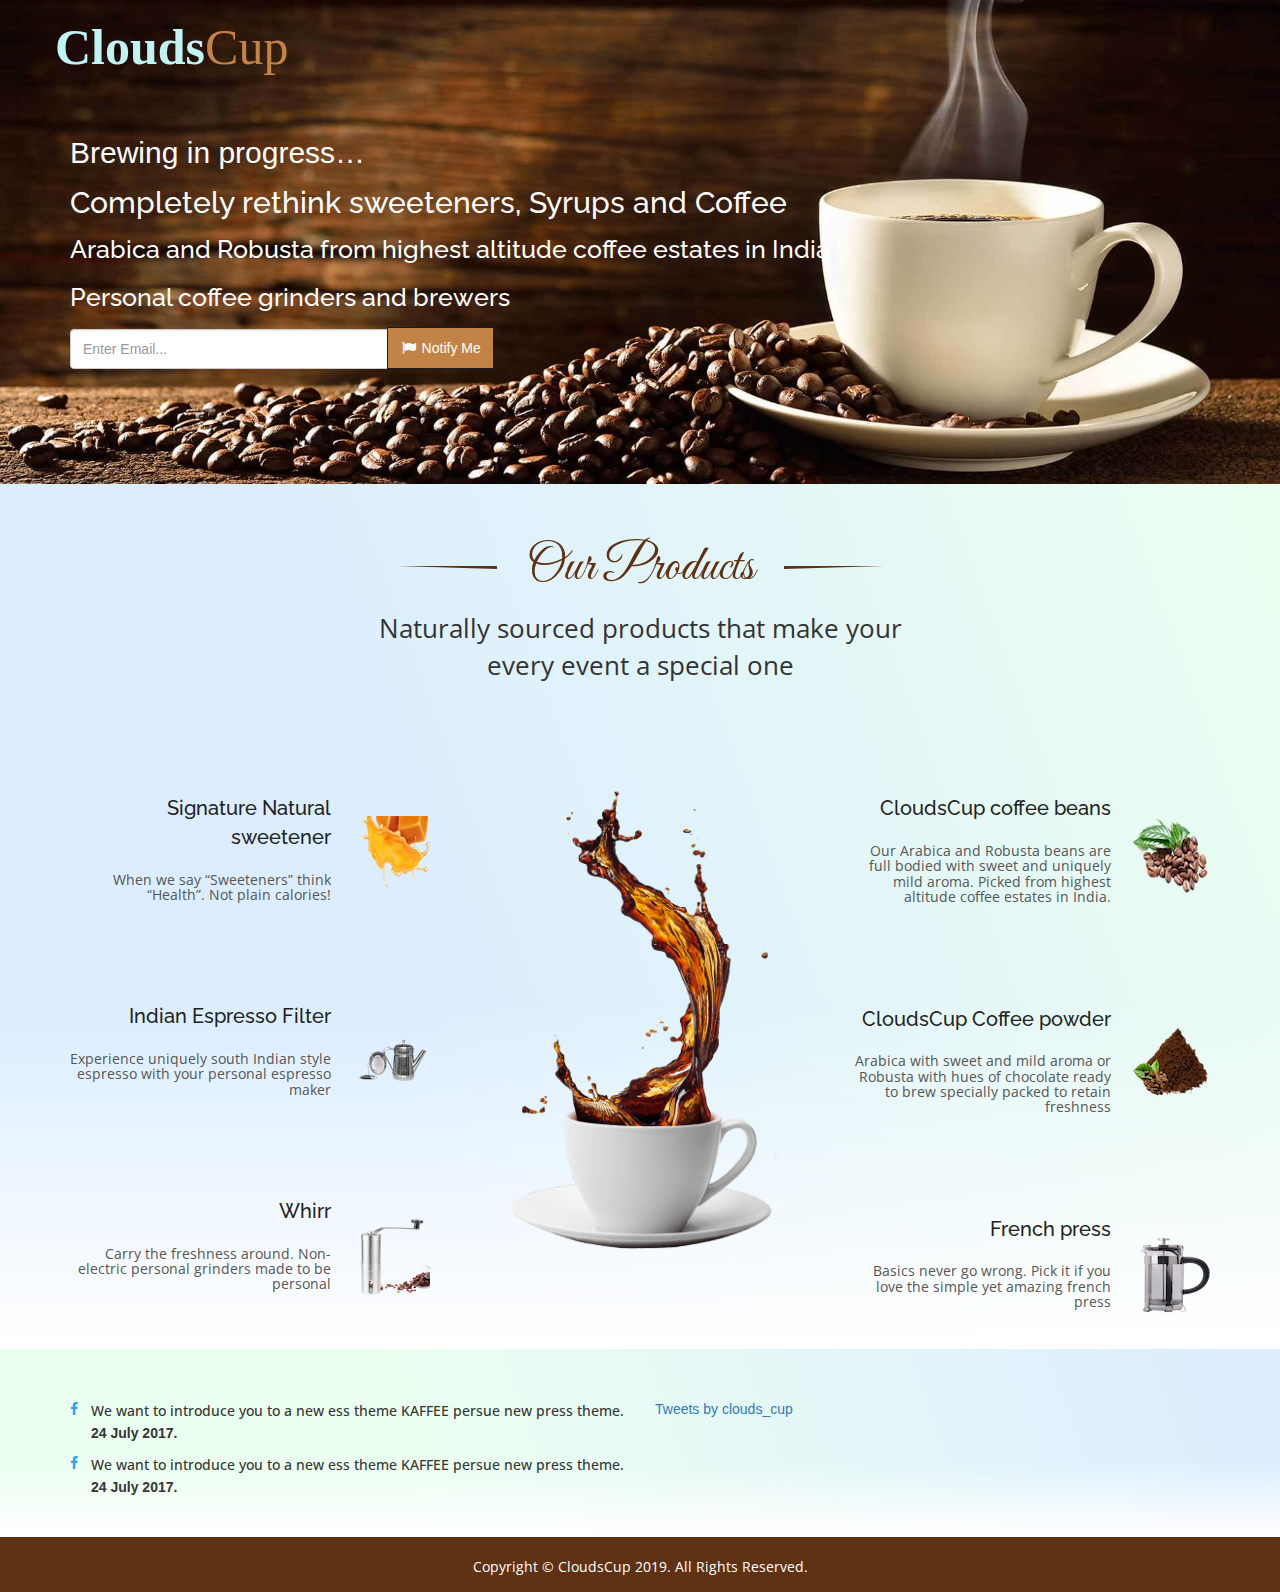
==== commit 3d22bd0e: "white bar issue and email sending feature" ====
--- a/index.html
+++ b/index.html
@@ -1,32 +1,25 @@
-﻿﻿<!DOCTYPE html>
-<html lang="en">
-<head>
-<meta charset="UTF-8">
-<meta name="viewport" content="width=320, initial-scale=1, user-scalable=yes">
-    <title>CloudsCup </title>
-    <link rel="icon" href="images/iconlogo.html"/>
-    <link href="https://fonts.googleapis.com/css?family=Great+Vibes|Open+Sans:300,400,600,700,800|Raleway:200,300,400,500,600,700,900"
-        rel="stylesheet"/>
-    <link href="https://fonts.googleapis.com/css?family=Sacramento&amp;subset=latin-ext"
-        rel="stylesheet"/>
-    <link rel="stylesheet" href="css/bootstrap.min.css"/>
-    <link rel="stylesheet" href="css/font-awesome.min.css"/>
-    <!--<link rel="stylesheet" href="css/slick.css">-->
-    <link rel="stylesheet" href="css/navbar_styleSheet.css"/>
-   <!-- <link rel="stylesheet" type="text/css" href="fonts/font/flaticon.css">-->
-<!--    <link rel="stylesheet" href="css/venobox.css">-->
-    <link rel="stylesheet" href="css/style.css"/>
-    <link rel="stylesheet" href="css/media.css"/>
-</head>
-<body>
-    <!-- preloader start  -->
-    <!--<div id="spinners">
-        <div id="preloader_1">
-            <span></span><span></span><span></span><span></span><span></span>
-        </div>
-    </div>-->
-    <!-- preloader end  -->
-    <!--  Navbar start-->
+﻿<!DOCTYPE html>
+<html lang="en">
+
+
+<head>
+    <meta content="" charset="UTF-8" />
+    <meta name="viewport" content="width=320, initial-scale=1, user-scalable=yes" />
+    <title>CloudsCup </title>
+    <link href="https://fonts.googleapis.com/css?family=Great+Vibes|Open+Sans:300,400,600,700,800|Raleway:200,300,400,500,600,700,900"
+        rel="stylesheet" />
+    <link href="https://fonts.googleapis.com/css?family=Sacramento&amp;subset=latin-ext"
+        rel="stylesheet" />
+    <link rel="stylesheet" href="css/bootstrap.min.css" />
+    <link rel="stylesheet" href="css/font-awesome.min.css" />
+    
+    <link rel="stylesheet" href="css/navbar_styleSheet.css" />
+   
+    <link rel="stylesheet" href="css/style.css" />
+    <link rel="stylesheet" href="css/media.css" />
+</head>
+<body>
+
     <nav id="header" class="navbar navbar-fixed-top">
     <div id="header-container" class="container navbar-container">
       <div class="navbar-header">
@@ -38,9 +31,9 @@
       </div>
 
     </div>
-  </nav>
-    <!-- Navbar part end-->
-    <!--Banner part start-->
+  </nav>
+    <!-- Navbar part end-->
+    <!--Banner part start-->
     <section id="banner_part">
     <div class="banner_slide">
       <div class="banner_bg" style="background: url(images/banner.jpg) no-repeat center; background-size: cover">
@@ -55,10 +48,11 @@
                 <h2 class="bannertexttwo">Arabica and Robusta from highest altitude coffee estates in India</h2>
                 <h1 class="bannertextthree">Personal coffee grinders and brewers</h1>
 
-                <form name="contactform" method="post" action="send_form_email.php" enctype="multipart/form-data" id="contactForm">
+                <!--<form name="contactform" method="post" action="https://javafresh.000webhostapp.com/LatestTemplate/send_form_email.php" enctype="multipart/form-data" id="contactForm">-->
+                  <form name="contactform" onsubmit="submitForm('#contactform'); return false;"  id="contactform">
                   <div class="input-group col-md-6  m-t-1">
 
-                    <input type="text" class="form-control" name="email" placeholder="Enter Email..." style="height:40px;">
+                    <input type="text" class="form-control emaildata" name="email" placeholder="Enter Email..." style="height:40px;">
                     <span class="input-group-btn">
 
                       <button class="btn btn-search" type="Submit" ><i class="fa fa-flag fa-fw"></i> Notify Me</button>
@@ -77,8 +71,7 @@
       </div>
     </div>
 
-  </section>
-
+  </section>
     <section id="manu_part">
     <div class="container">
       <div class="row">
@@ -105,7 +98,7 @@
 
             </div>
             <div class="cold_coffee_img">
-              <img src="images/syrup_1.png" alt="cold_coffee" class="img-responsive">
+              <img src="images/syrup_1.png" alt="cold_coffee" class="img-responsive"/>
             </div>
           </div>
           <div class="tahsan tahsan2">
@@ -119,7 +112,7 @@
 
             </div>
             <div class="cold_coffee_img">
-              <img src="images/indian_espresso_filter_1.png" alt="cold_coffee" class="img-responsive">
+              <img src="images/indian_espresso_filter_1.png" alt="cold_coffee" class="img-responsive"/>
             </div>
           </div>
           <div class="tahsan tahsan2">
@@ -134,7 +127,7 @@
 
             </div>
             <div class="cold_coffee_img">
-              <img src="images/whirr_1.png" alt="cold_coffee" class="img-responsive">
+              <img src="images/whirr_1.png" alt="cold_coffee" class="img-responsive"/>
             </div>
           </div>
 
@@ -142,7 +135,7 @@
         </div>
 
         <div class="col-md-4 cup">
-          <img src="images/cap.png" alt="cup" class="img-responsive">
+          <img src="images/cap.png" alt="cup" class="img-responsive"/>
         </div>
 
         <div class="col-md-4 col-sm-6">
@@ -157,7 +150,7 @@
 
             </div>
             <div class="cold_coffee_img">
-              <img src="images/cloudscup_beans_3.png" alt="cold_coffee" class="img-responsive">
+              <img src="images/cloudscup_beans_3.png" alt="cold_coffee" class="img-responsive"/>
             </div>
           </div>
           <div class="tahsan tahsan2">
@@ -170,7 +163,7 @@
 
             </div>
             <div class="cold_coffee_img">
-              <img src="images/coffee_powder_1.png" alt="cold_coffee" class="img-responsive">
+              <img src="images/coffee_powder_1.png" alt="cold_coffee" class="img-responsive"/>
             </div>
           </div>
           <div class="tahsan tahsan2">
@@ -184,14 +177,14 @@
 
             </div>
             <div class="cold_coffee_img">
-              <img src="images/french_press_1.png" alt="cold_coffee" class="img-responsive">
-            </div>
-          </div>
-        </div>
-      </div>
-    </div>
-  </section>
-    <a href="#" class="back-top-btn"><span class="fa fa-arrow-up"></span></a>
+              <img src="images/french_press_1.png" alt="cold_coffee" class="img-responsive"/>
+            </div>
+          </div>
+        </div>
+      </div>
+    </div>
+  </section>
+    <a href="#" class="back-top-btn"><span class="fa fa-arrow-up"></span></a>
     <footer id="footer_part">
     <div class="container">
       <div class="row">
@@ -224,36 +217,20 @@
             <div class="twitter-part">
                 <!-- <a class="twitter-timeline" data-width="500" data-height="300" href="https://twitter.com/clouds_cup?ref_src=twsrc%5Etfw">Tweets by clouds_cup</a> <script async src="https://platform.twitter.com/widgets.js" charset="utf-8"></script> -->
                 <a class="twitter-timeline" data-width="400" data-height="400" data-theme="light" href="https://twitter.com/clouds_cup?ref_src=twsrc%5Etfw">Tweets by clouds_cup</a> <script async src="https://platform.twitter.com/widgets.js" charset="utf-8"></script>
-              <div class="tweet1" style="display:none;">
-                <div class="t-icon">
-                  <i class="fa fa-twitter"></i>
-                </div>
-                <div class="t-details">
-                  <span>We want to introduce you to a new ess theme KAFFEE persue new press theme.</span>
-                  <p> 24 July 2017.</p>
-                </div>
-              </div>
-              <div class="clearfix"></div>
-              <div class="tweet1" style="display:none;">
-                <div class="t-icon">
-                  <i class="fa fa-twitter"></i>
-                </div>
-                <div class="t-details">
-                  <span>We want to introduce you to a new ess theme KAFFEE persue new press theme.</span>
-                  <p> 24 July 2017.</p>
-                </div>
-              </div>
-            </div>
-          </div>
-
-
-
-        </div>
-      </div>
-    </div>
-  </footer>
-    <!-- Footer part end -->
-    <!-- Footer-bottom -->
+              
+             
+              
+            </div>
+          </div>
+
+
+
+        </div>
+      </div>
+    </div>
+  </footer>
+    <!-- Footer part end -->
+    <!-- Footer-bottom -->
     <section id="footer-btm">
     <div class="container">
       <div class="row">
@@ -262,22 +239,41 @@
         </div>
       </div>
     </div>
-  </section>
-
-    <script type="text/javascript" src="js/jquery-1.12.4.min.js"></script>
-
-    <script type="text/javascript" src="js/bootstrap.min.js"></script>
-
-  <!--  <script type="text/javascript" src="js/slick.min.js"></script>
+  </section>
+
+    <script type="text/javascript" src="js/jquery-1.12.4.min.js"></script>
+
+    <script type="text/javascript" src="js/bootstrap.min.js"></script>
+
+    <!--  <script type="text/javascript" src="js/slick.min.js"></script>
 
     <script type="text/javascript" src="js/waypoints.min.js"></script>
 
     <script type="text/javascript" src="js/counterup.min.js"></script>
 
-    <script src="js/venobox.min.js"></script>-->
-    <script type="text/javascript" src="js/custom.js"></script>
-
-
-</body>
-
-</html>
+    <script src="js/venobox.min.js"></script>-->
+
+    <script type="text/javascript" src="js/custom.js"></script>
+
+    <script>
+function submitForm(formId){
+     var formData = $(formId).serialize();
+var postForm = { //Fetch form data
+            'email': $('.emaildata').val() //Store name fields value
+        };
+
+     $.ajax({
+        url: 'http://javafresh.000webhostapp.com/LatestTemplate/send_form_email.php',
+        type: 'POST',
+        
+        data: formData,
+        success:function(response){
+           window.location.reload();
+       }
+   });
+
+}
+</script>
+
+</body>
+</html>
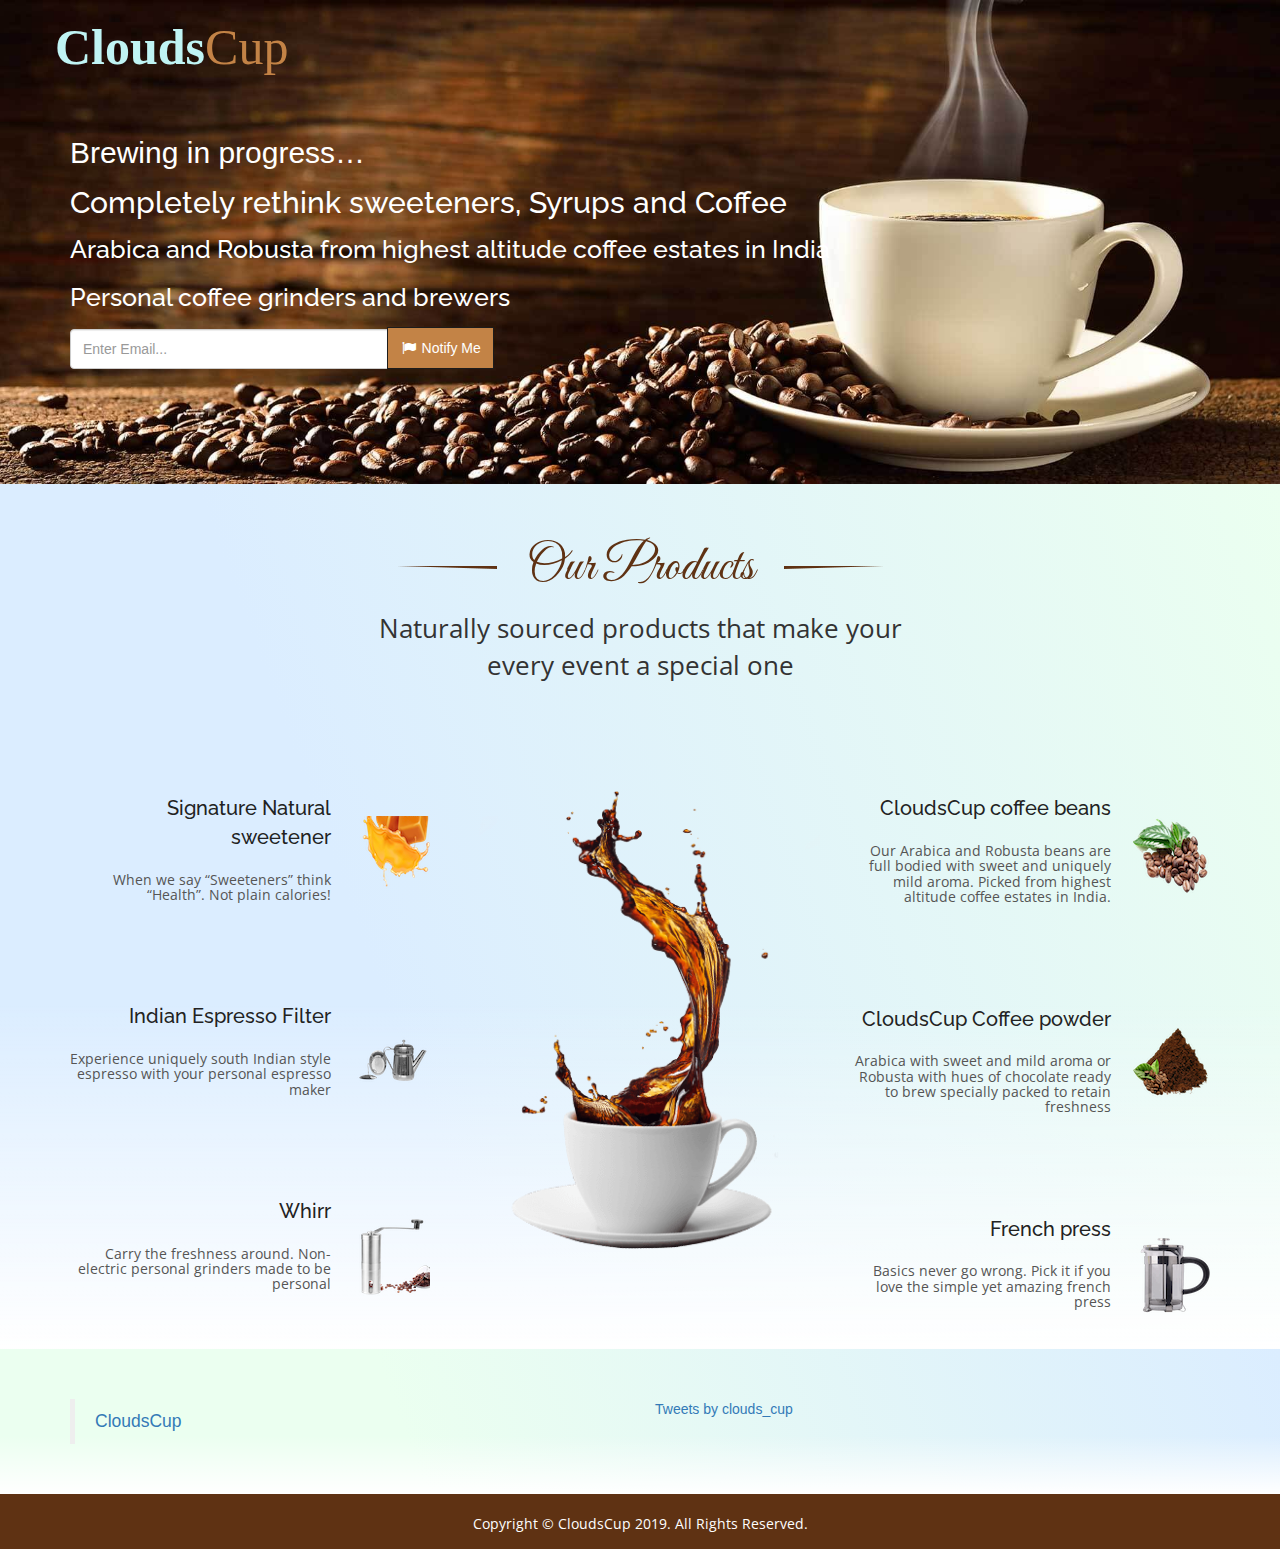
==== commit bda73ef2: "Facebook integration" ====
--- a/index.html
+++ b/index.html
@@ -191,7 +191,20 @@
 
         <div class="footer">
           <div class="col-md-6 col-sm-6">
+          
+          
             <div class="twitter-part">
+            <div class="fb-page" data-href="https://www.facebook.com/CloudsCup-110485003669384/?modal=admin_todo_tour" data-tabs="timeline" data-width="500" data-height="500" data-small-header="true" data-adapt-container-width="true" data-hide-cover="true" data-show-facepile="true"><blockquote cite="https://www.facebook.com/CloudsCup-110485003669384/?modal=admin_todo_tour" class="fb-xfbml-parse-ignore"><a href="https://www.facebook.com/CloudsCup-110485003669384/?modal=admin_todo_tour">CloudsCup</a></blockquote></div>
+            <!--  <div class="tweet1">
+                <div class="t-icon">
+                  <i class="fa fa-facebook"></i>
+                </div>
+                <div class="t-details">
+                  <span>We want to introduce you to a new ess theme KAFFEE persue new press theme.</span>
+                  <p> 24 July 2017.</p>
+                </div>
+              </div>
+              <div class="clearfix"></div>
               <div class="tweet1">
                 <div class="t-icon">
                   <i class="fa fa-facebook"></i>
@@ -200,23 +213,13 @@
                   <span>We want to introduce you to a new ess theme KAFFEE persue new press theme.</span>
                   <p> 24 July 2017.</p>
                 </div>
-              </div>
-              <div class="clearfix"></div>
-              <div class="tweet1">
-                <div class="t-icon">
-                  <i class="fa fa-facebook"></i>
-                </div>
-                <div class="t-details">
-                  <span>We want to introduce you to a new ess theme KAFFEE persue new press theme.</span>
-                  <p> 24 July 2017.</p>
-                </div>
-              </div>
+              </div>-->
             </div>
           </div>
           <div class="col-md-6 col-sm-6">
             <div class="twitter-part">
                 <!-- <a class="twitter-timeline" data-width="500" data-height="300" href="https://twitter.com/clouds_cup?ref_src=twsrc%5Etfw">Tweets by clouds_cup</a> <script async src="https://platform.twitter.com/widgets.js" charset="utf-8"></script> -->
-                <a class="twitter-timeline" data-width="400" data-height="400" data-theme="light" href="https://twitter.com/clouds_cup?ref_src=twsrc%5Etfw">Tweets by clouds_cup</a> <script async src="https://platform.twitter.com/widgets.js" charset="utf-8"></script>
+                <a class="twitter-timeline" data-width="500" data-height="500" data-theme="light" href="https://twitter.com/clouds_cup?ref_src=twsrc%5Etfw">Tweets by clouds_cup</a> <script async src="https://platform.twitter.com/widgets.js" charset="utf-8"></script>
               
              
               
@@ -240,7 +243,8 @@
       </div>
     </div>
   </section>
-
+<div id="fb-root"></div>
+<script async defer crossorigin="anonymous" src="https://connect.facebook.net/en_GB/sdk.js#xfbml=1&version=v4.0"></script>
     <script type="text/javascript" src="js/jquery-1.12.4.min.js"></script>
 
     <script type="text/javascript" src="js/bootstrap.min.js"></script>
